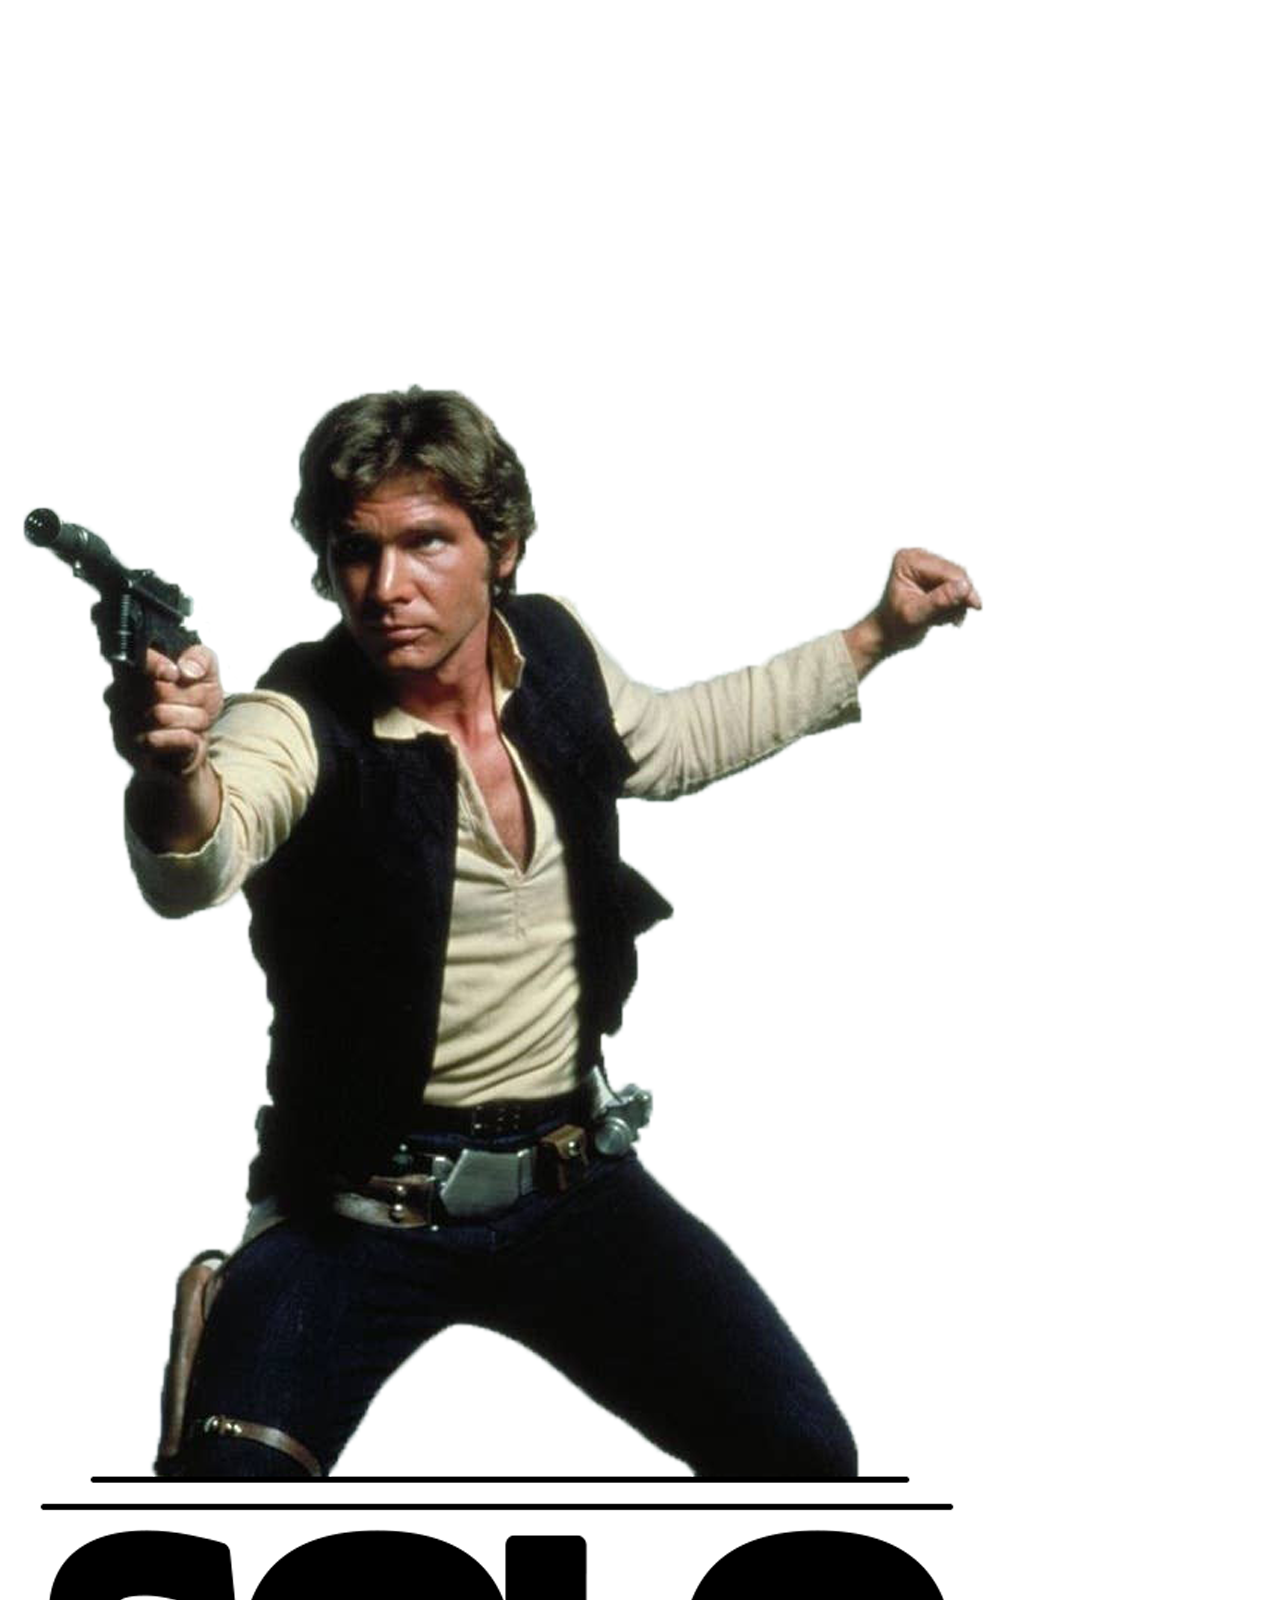
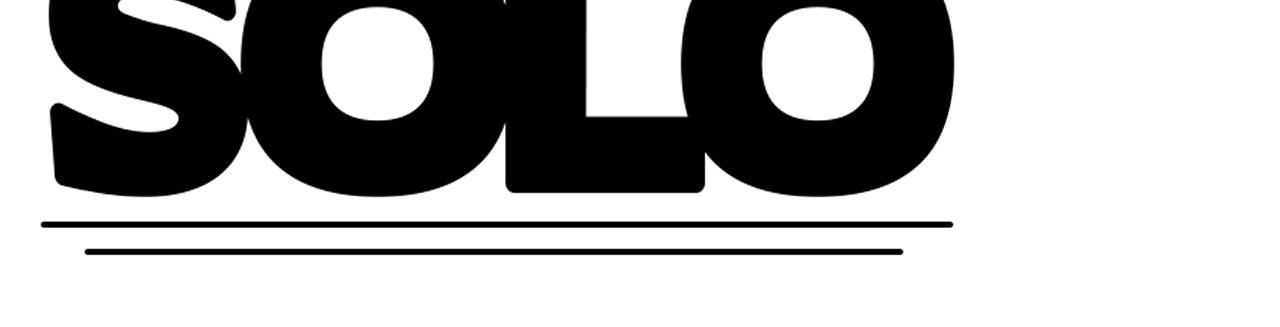
==== e4/index.html @ 2603216e "update" ====
<!DOCTYPE html>
<html>
  <head>
    <meta charset="utf-8">
    <title>Jose Coll</title>
    <meta name="viewport" content="width=device-width, initial-scale=1">
    <link rel="stylesheet" href="css/main.css">
  </head>
  <body>
    <div>
      <p class="mobile-only">Let's Celebrate</p>
      <p class="mobile-only">Valentine's Day,</p>
      <p class="mobile-only">Han-style...</p>
      <img class="desktop-only bigger" src="images/hansolo_card.png">
    </div>
  </body>
</html>
---- e4/css/main.css ----
body {
  margin: 0;
}

p {
  font-size: 72px;
  font-family:  Montez, cursive;
  letter-spacing: 1px;
  color: yellow;
  font-weight: bold;
  text-align: center;
  line-height: .05em;
  padding-top: .2em;
}

div {
  margin-top: 40vh;
}

.mobile-only {
  display: none;
}

@media only screen and (max-width: 768px) {
  body {
    background-color: black;
  }

  .mobile-only {
    display: block;
  }

  .desktop-only {
    display: none;
  }
}
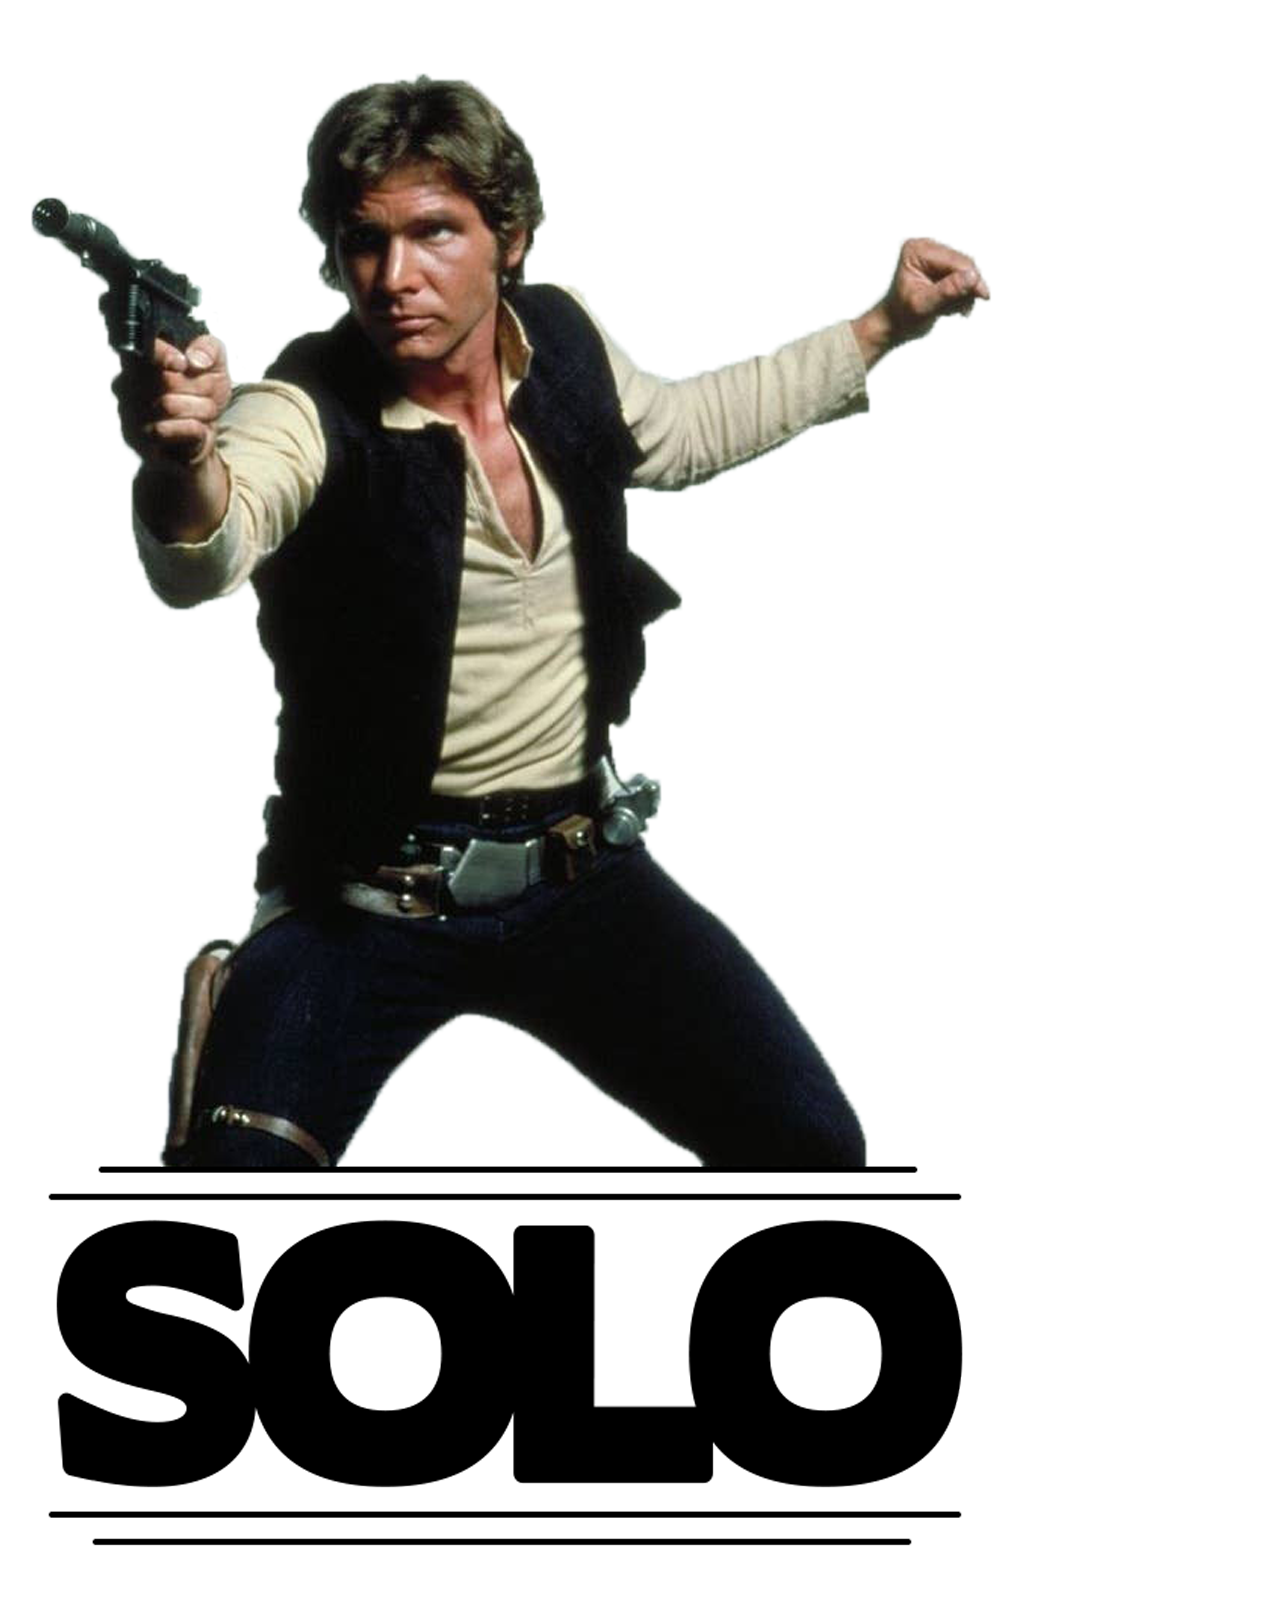
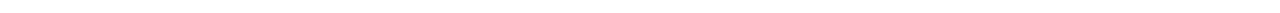
==== commit e7f2b83d: "update" ====
--- a/e4/index.html
+++ b/e4/index.html
@@ -11,7 +11,7 @@
       <p class="mobile-only">Let's Celebrate</p>
       <p class="mobile-only">Valentine's Day,</p>
       <p class="mobile-only">Han-style...</p>
-      <img class="desktop-only bigger" src="images/hansolo_card.png">
     </div>
+    <img class="desktop-only bigger" src="images/hansolo_card.png" alt="Han Solo">
   </body>
 </html>
--- a/e4/css/main.css
+++ b/e4/css/main.css
@@ -1,5 +1,9 @@
 body {
-  margin: 0;
+  margin: none;
+}
+
+div {
+  margin-top: 40vh;
 }
 
 p {
@@ -7,14 +11,16 @@
   font-family:  Montez, cursive;
   letter-spacing: 1px;
   color: yellow;
-  font-weight: bold;
   text-align: center;
   line-height: .05em;
-  padding-top: .2em;
 }
 
-div {
-  margin-top: 40vh;
+img {
+  margin-top: none !important;
+  position: absolute;
+  top: 50px;
+  max-width: 100%;
+  height: auto;
 }
 
 .mobile-only {
